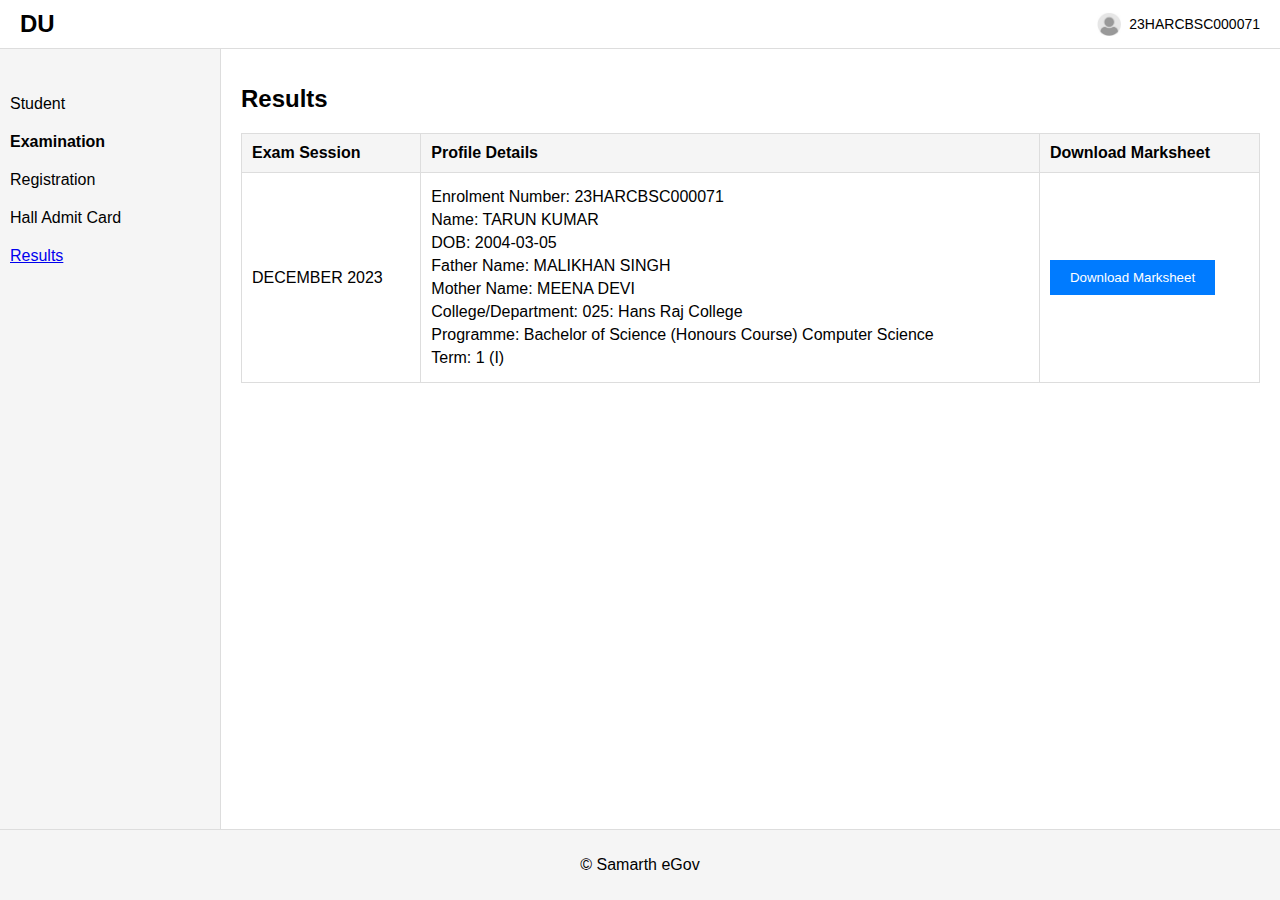
==== result.html @ 43e15d4c "Add files via upload" ====
<!DOCTYPE html>
<html lang="en">
<head>
    <meta charset="UTF-8">
    <meta name="viewport" content="width=device-width, initial-scale=1.0">
    <title>Results</title>
    <link rel="stylesheet" href="style.css">

    
    <link rel="icon" href="favicon-16x16.png" type="image/png">

</head>
<body>
    <div class="container">
        <header>
            <div class="logo">DU</div>
            <div class="user-info">
                
                <img src="logo.jpg" alt="User Logo" class="user-logo">
                <span class="user-id">23HARCBSC000071</span>
            </div>
        </header>
        <main>
            <nav>
                <ul>
                    <li>Student</li>
                    <li class="active">Examination</li>
                    <li>Registration</li>
                    <li>Hall Admit Card</li>
                    <li><a href="result.html">Results</a></li>
                </ul>
            </nav>
            <section class="dashboard">
                <h1>Results</h1>
                <table>
                    <thead>
                        <tr>
                            <th>Exam Session</th>
                            <th>Profile Details</th>
                            <th>Download Marksheet</th>
                        </tr>
                    </thead>
                    <tbody>
                        <tr>
                            <td>DECEMBER 2023</td>
                            <td>
                                <p>Enrolment Number: 23HARCBSC000071</p>
                                <p>Name: TARUN KUMAR</p>
                                <p>DOB: 2004-03-05</p>
                                <p>Father Name: MALIKHAN SINGH</p>
                                <p>Mother Name: MEENA DEVI</p>
                                <p>College/Department: 025: Hans Raj College</p>
                                <p>Programme: Bachelor of Science (Honours Course) Computer Science</p>
                                <p>Term: 1 (I)</p>
                            </td>
                            <td>
                                <a href="https://drive.google.com/uc?export=download&id=1lyAI0jD1AvaI3Pu76Wx_it7nVCrM8AQz" download>
                                    <button>Download Marksheet</button>
                                </a>
                            </td>
                        </tr>
                    </tbody>
                </table>
            </section>
        </main>
        <footer>
            <p>© Samarth eGov</p>
        </footer>
    </div>
</body>
</html>
---- style.css ----
body {
    font-family: Arial, sans-serif;
    margin: 0;
    padding: 0;
}

.container {
    display: flex;
    flex-direction: column;
    min-height: 100vh;
}

header {
    display: flex;
    justify-content: space-between;
    align-items: center;
    background-color: #ffffff;
    padding: 10px 20px;
    border-bottom: 1px solid #ddd;
}

.logo {
    font-size: 24px;
    font-weight: bold;
}

.user-info {
    font-size: 14px;
}

main {
    display: flex;
    flex: 1;
}

nav {
    width: 200px;
    background-color: #f5f5f5;
    padding: 20px 10px;
    border-right: 1px solid #ddd;
}

nav ul {
    list-style-type: none;
    padding: 0;
}

nav ul li {
    padding: 10px 0;
    font-size: 16px;
}

nav ul li.active {
    font-weight: bold;
}

.dashboard {
    flex: 1;
    padding: 20px;
}

.otp-success {
    background-color: #d4edda;
    color: #155724;
    padding: 10px;
    border: 1px solid #c3e6cb;
    margin-bottom: 20px;
}

.announcement {
    background-color: #007bff;
    color: white;
    padding: 20px;
    margin-bottom: 20px;
}

.announcement h2 {
    margin-top: 0;
}

.announcement ul {
    list-style-type: none;
    padding: 0;
}

.announcement ul li {
    margin: 10px 0;
}

.announcement ul li a {
    color: white;
    text-decoration: none;
}

.course-info {
    padding: 20px;
    background-color: #f9f9f9;
    border: 1px solid #ddd;
}

.course-info p {
    margin: 0 0 10px 0;
    font-size: 16px;
}

.course-info button {
    background-color: #007bff;
    color: white;
    border: none;
    padding: 10px 20px;
    cursor: pointer;
}

footer {
    text-align: center;
    padding: 10px;
    background-color: #f5f5f5;
    border-top: 1px solid #ddd;
}

/* Existing styles here */

.dashboard h1 {
    font-size: 24px;
    margin-bottom: 20px;
}

table {
    width: 100%;
    border-collapse: collapse;
}

table th, table td {
    border: 1px solid #ddd;
    padding: 10px;
    text-align: left;
}

table th {
    background-color: #f5f5f5;
}

table td p {
    margin: 5px 0;
}

button {
    background-color: #007bff;
    color: white;
    border: none;
    padding: 10px 20px;
    cursor: pointer;
}



/* Existing styles here */

.user-info {
    display: flex;
    align-items: center;
    font-size: 14px;
}

.user-logo {
    width: 24px; /* Adjust the size to match the text height */
    height: 24px; /* Adjust the size to match the text height */
    margin-right: 8px; /* Space between the image and the text */
}
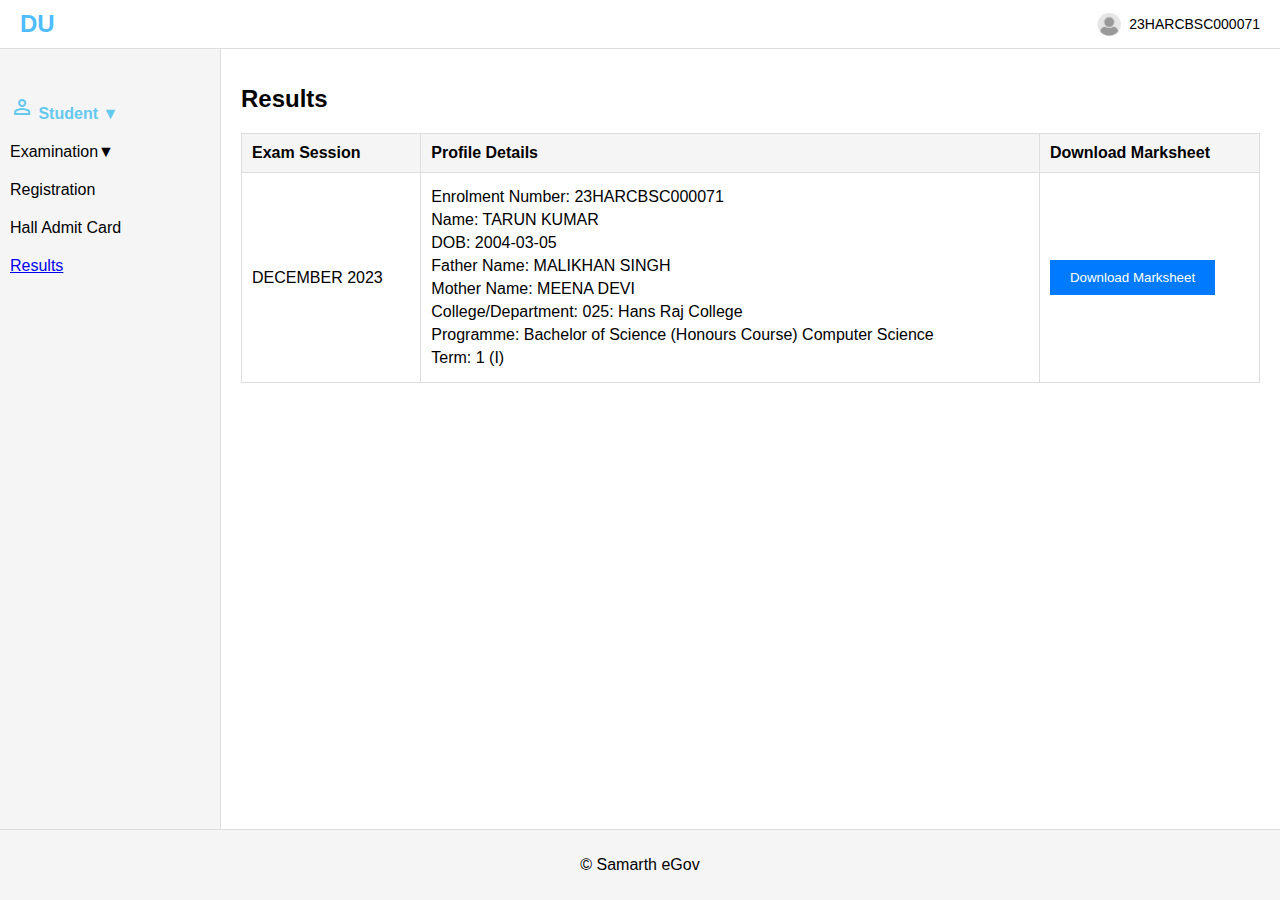
==== commit 7c3f54b5: "Update result.html" ====
--- a/result.html
+++ b/result.html
@@ -8,6 +8,9 @@
 
     
     <link rel="icon" href="favicon-16x16.png" type="image/png">
+    <link rel="stylesheet" href="https://fonts.googleapis.com/css2?family=Material+Symbols+Outlined:opsz,wght,FILL,GRAD@20,400,1,0" />
+    <link rel="stylesheet" href="https://fonts.googleapis.com/css2?family=Material+Symbols+Outlined:opsz,wght,GRAD@20,200,0,0" />
+
 
 </head>
 <body>
@@ -23,8 +26,13 @@
         <main>
             <nav>
                 <ul>
-                    <li>Student</li>
-                    <li class="active">Examination</li>
+                    <li class="active"> <span class="material-symbols-outlined">
+                        person 
+                        </span>
+                        
+                     Student                    ▼
+                </li>
+                    <li >Examination▼</li>
                     <li>Registration</li>
                     <li>Hall Admit Card</li>
                     <li><a href="result.html">Results</a></li>
--- a/style.css
+++ b/style.css
@@ -11,6 +11,8 @@
     flex-direction: column;
     min-height: 100vh;
 }
+
+.logo{color: rgb(79, 188, 255);}   /*added by me*/
 
 header {
     display: flex;
@@ -34,6 +36,9 @@
     display: flex;
     flex: 1;
 }
+
+/*added by me*/
+.active{color: rgb(101, 200, 239);}
 
 nav {
     width: 200px;
